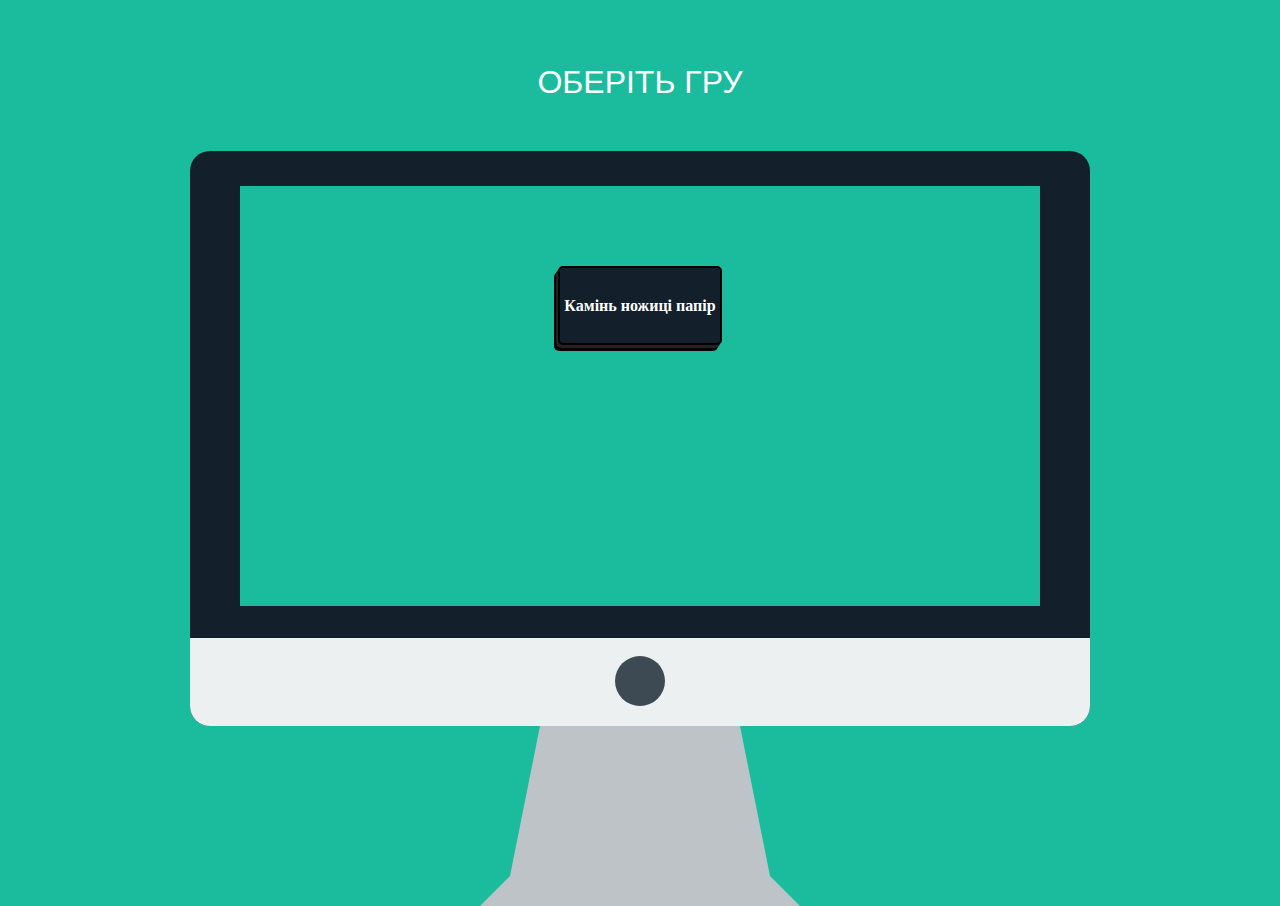
==== main/index.html @ 4b145bb5 "First game" ====
<!DOCTYPE html>
<html lang="en">
<head>
    <meta charset="UTF-8">
    <meta http-equiv="X-UA-Compatible" content="IE=edge">
    <meta name="viewport" content="width=device-width, initial-scale=1.0">
    <title>Main page</title>
    <link rel="stylesheet" href="/main/css/monitor.css">
    <link rel="stylesheet" href="/main/css/main-style.css">
    <link rel="stylesheet" href="/main/css/buttons.css">
</head>
<body>
    <h1>Оберіть гру</h1>
    
    <div class="stand">
        <div class="outer-screen">
            <div class="inner-screen">
                <div class="form">
                    <a class="nav-but" href="/main/Rock paper Scissors/Game-1.html">Камінь ножиці папір</a>
                </div>
            </div>
        </div>
    </div>
</body>
</html>
---- main/css/monitor.css ----
body{
  margin: 0px;
  padding: 0px;
  background: #1abc9d;
}

h1{
  color: #fff;
  text-align: center;
  font-family: Arial;
  font-weight: normal;
  margin: 2em auto 0px;
  text-transform: uppercase;

}
.outer-screen{
  background: #13202c;
  width: 900px;
  height: 540px;
  margin: 50px auto;
  border-radius: 20px;
  -moz-border-radius: 20px;
  -webkit-border-radius: 20px;
  position: relative;
  padding-top: 35px;
}

.outer-screen:before{
  content: "";
  background: #3e4a53;
  border-radius: 50px;
  position: absolute;
  bottom: 20px;
  left: 0px;
  right: 0px;
  margin: auto;
  z-index: 9999;
  width: 50px;
  height: 50px;
}
.outer-screen:after{
  content: "";
  background: #ecf0f1;
  width: 900px;
  height: 88px;
  position: absolute;
  bottom: 0px;
  border-radius: 0px 0px 20px 20px;
  -moz-border-radius: 0px 0px 20px 20px;
  -webkit-border-radius: 0px 0px 20px 20px;
}

.stand{
  position: relative;  
}

.stand:before{
  content: "";
  position: absolute;
  bottom: -150px;
  border-bottom: 150px solid #bdc3c7;
  border-left: 30px solid transparent;
  border-right: 30px solid transparent;
  width: 200px;
  left: 0px;
  right: 0px;
  margin: auto;
}

.stand:after{
  content: "";
  position: absolute;
  width: 260px;
  left: 0px;
  right: 0px;
  margin: auto;
  border-bottom: 30px solid #bdc3c7;
  border-left: 30px solid transparent;
  border-right: 30px solid transparent;
  bottom: -180px;
  box-shadow: 0px 4px 0px #7e7e7e
}

.inner-screen{
  width: 800px;
  height: 340px;
  background: #1abc9d;
  margin: 0px auto;
  padding-top: 80px;
}
---- main/css/main-style.css ----
.form{
    width: 100%;
    height: 100%;
    display: flex;
    flex-wrap: wrap;
    justify-content: space-evenly;
    gap: 80px;
}
---- main/css/buttons.css ----
.nav-but{
    display: flex;
    flex-direction: column;
    justify-content: center;
    cursor: pointer;
    text-align: center;
    width: 20%;
    height: 75px;
    border: 2px solid #000;
    border-radius: 5px;
    font-weight: 600;
    color: white;
    background-color: #13202c;
    box-shadow: -2px 3px 0 #222, -4px 6px 0 #000;
    text-decoration: none;

}
.nav-but:active{
    box-shadow: inset -4px 4px 0 #222;
    font-size: 0.9rem;
}
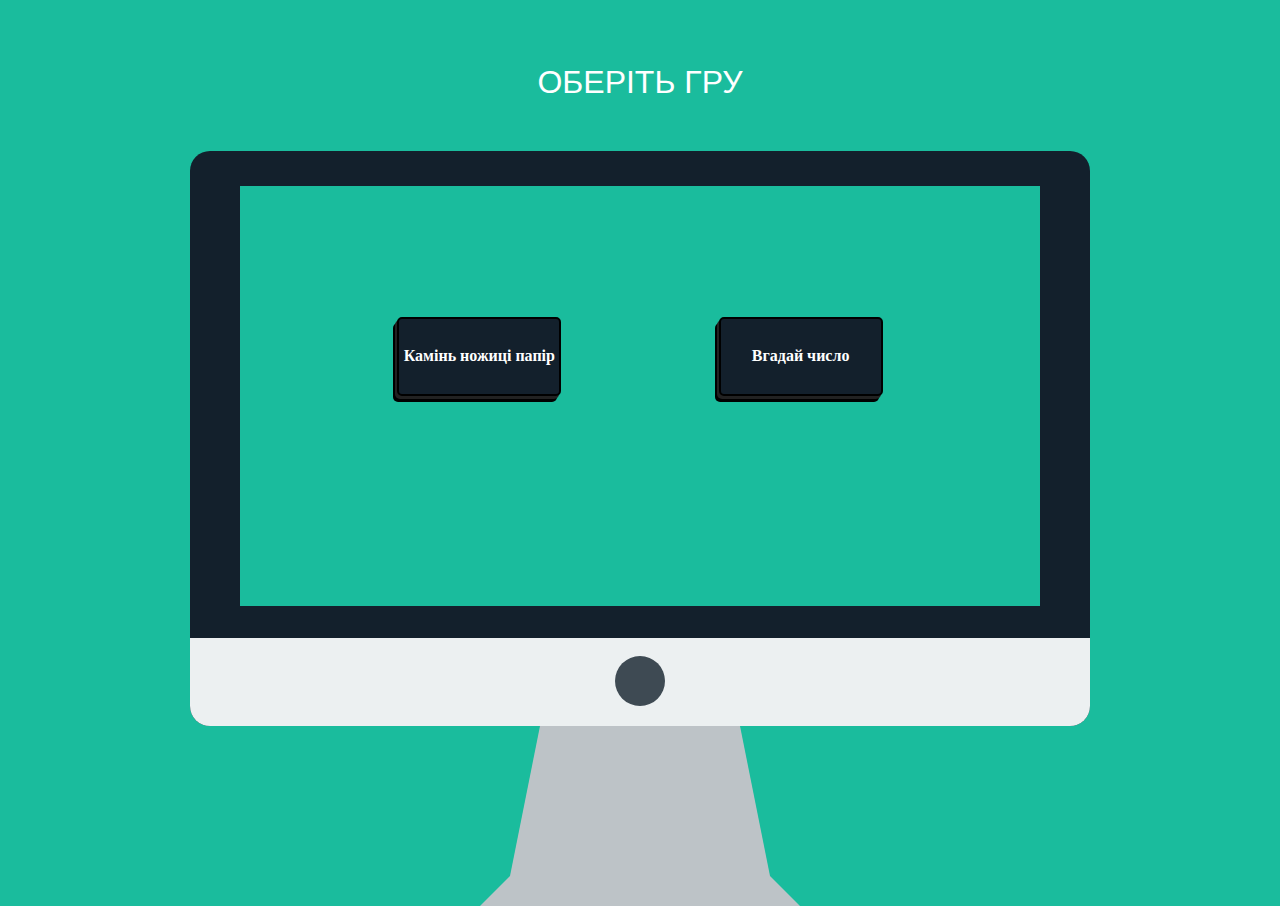
==== commit ee54c687: "Add second game" ====
--- a/main/index.html
+++ b/main/index.html
@@ -17,6 +17,7 @@
             <div class="inner-screen">
                 <div class="form">
                     <a class="nav-but" href="/main/Rock paper Scissors/Game-1.html">Камінь ножиці папір</a>
+                    <a class="nav-but" href="/main/guess-a-number/guess-a-number.html">Вгадай число</a>
                 </div>
             </div>
         </div>
--- a/main/css/monitor.css
+++ b/main/css/monitor.css
@@ -87,4 +87,9 @@
   background: #1abc9d;
   margin: 0px auto;
   padding-top: 80px;
+}
+.form{
+  display: flex;
+  align-items: center;
+  height: 100%;
 }--- a/main/css/main-style.css
+++ b/main/css/main-style.css
@@ -1,9 +1,7 @@
 
 .form{
     width: 100%;
-    height: 100%;
-    display: flex;
     flex-wrap: wrap;
     justify-content: space-evenly;
-    gap: 80px;
+    margin-top: -80px;
 }
